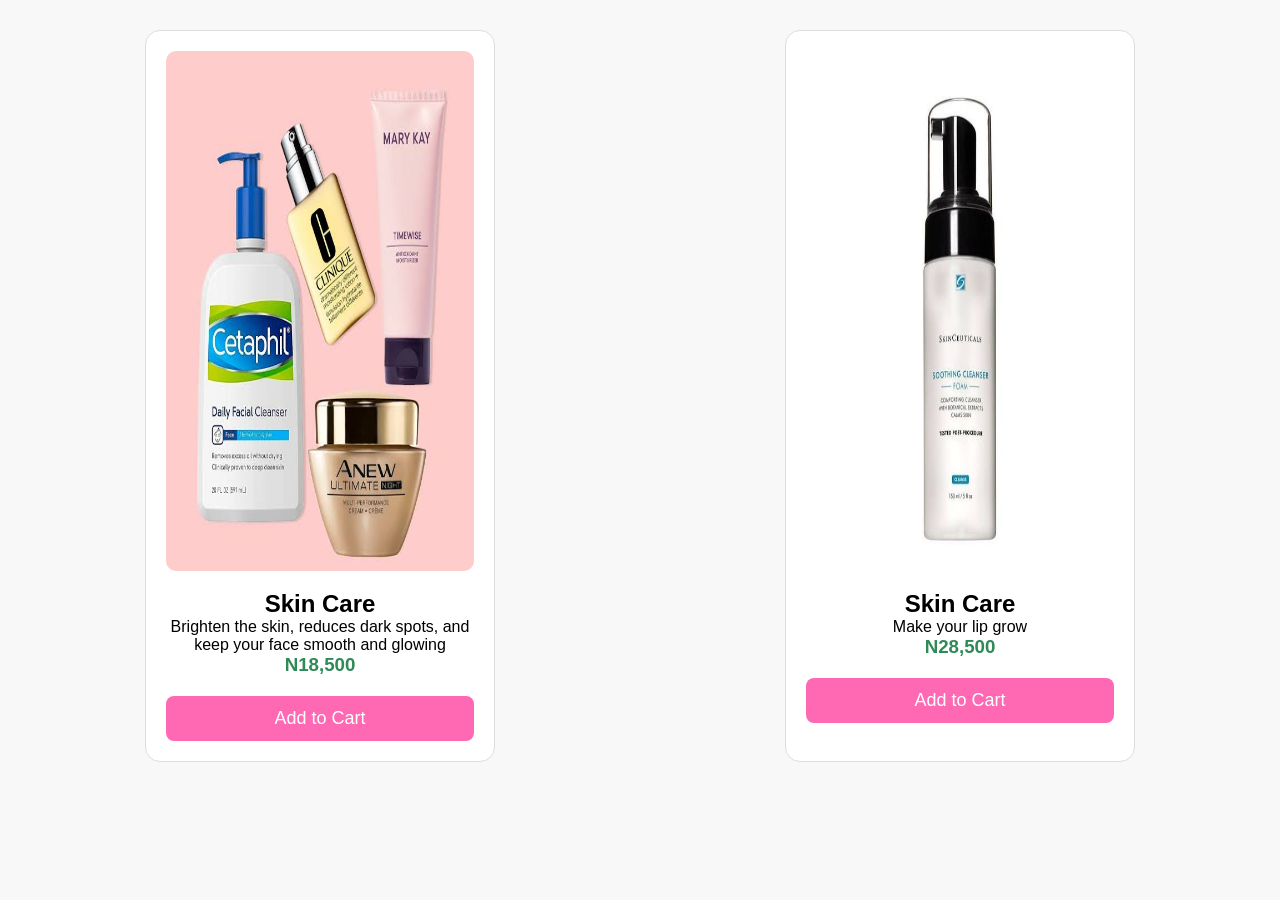
==== prod.html @ 4f507ea7 "version1" ====
<!DOCTYPE html>
<html lang="en">
<head>
    <meta charset="UTF-8">
    <meta name="viewport" content="width=device-width, initial-scale=1.0">
    <title>NijaMart Eletronics</title>
    <link rel="stylesheet" href="style.css">
</head>
<body>
   <div class="container"> 
        <div class="product-card">

            <img src="Cataphil.jpg" alt="">
            <h2>Skin Care</h2>
    
         <P>Brighten the skin, reduces dark spots, and keep your face smooth and glowing</P>

            <h3>N18,500</h3>

         <button>Add to Cart</button>

        </div>

        <div class="product-card">

            <img src="images.jpg" alt="">
            <h2>Skin Care</h2>
    
            <P>Make your lip grow</P>

            <h3>N28,500</h3>

         <button>Add to Cart</button>

        </div>
    </div>
</body>
</html>
---- style.css ----
*{
    margin: 0;
    padding: 0px;
    box-sizing: border-box;
}

body{
    font-family: Arial, sans-serif;
    background-color: #f8f8f8;
}

.product-card{
    width: 350px;
    padding: 20px;
    margin: 30px auto;
    background-color: white;
    border: 1px solid #ddd;
    border-radius: 15px;
    text-align: center;
}

.product-card img{
    width: 100%;
    height: 520px;
    border-radius: 10px;
    margin-bottom: 15px;
}

.product-card h3{
    color: #2e8b57;
    margin-bottom: 20px;
}

.product-card button{
    width: 100%;
    padding: 12px;
    color: white;
    border: none;
    border-radius: 8px;
    background-color: #ff69b4;
    font-size: 18px;
    cursor: pointer;
}

.product-card button:hover{
    background-color: #e75480;
}

.container{
    display: flex;
    flex-direction: row;
}
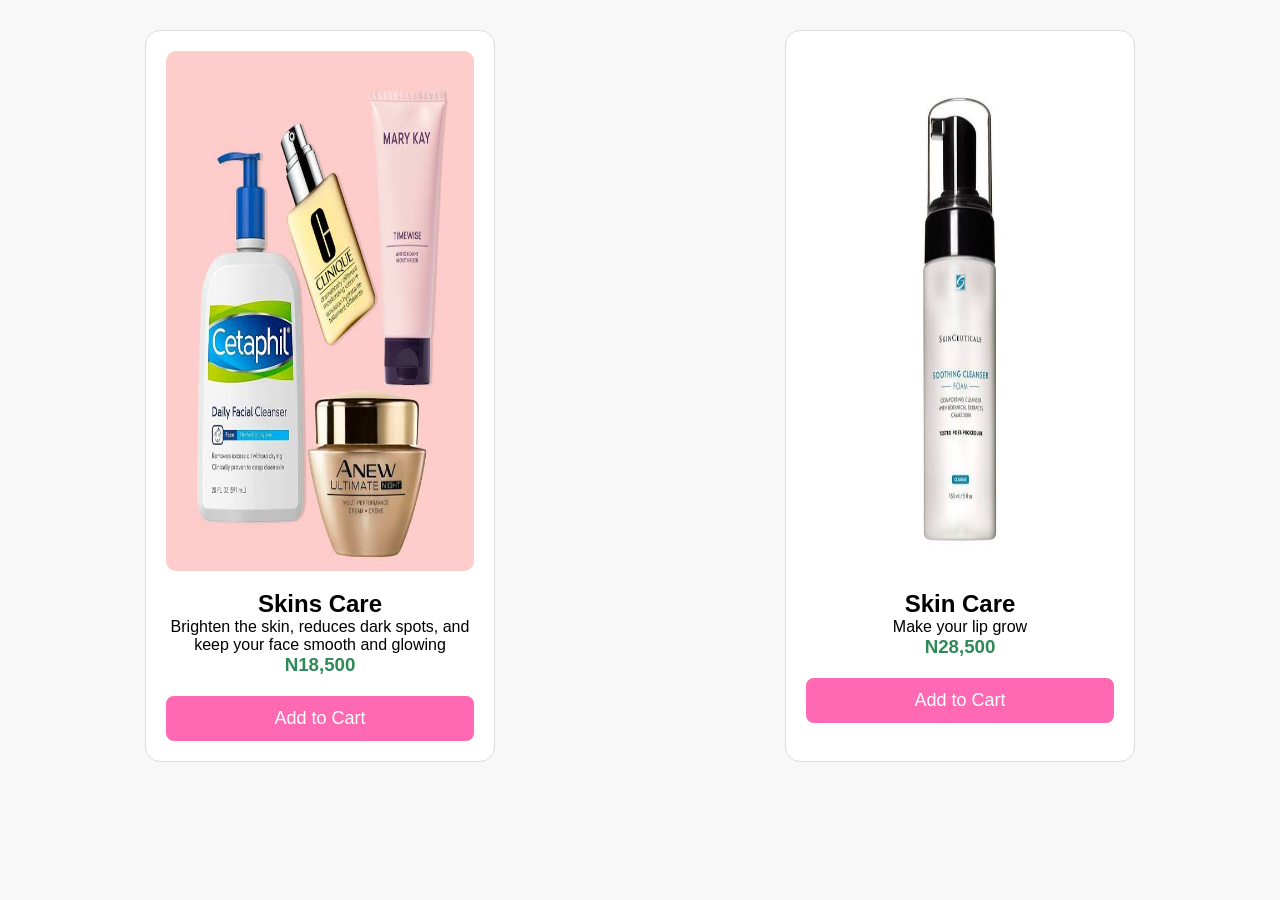
==== commit 34f337d0: "index added" ====
--- a/prod.html
+++ b/prod.html
@@ -11,7 +11,7 @@
         <div class="product-card">
 
             <img src="Cataphil.jpg" alt="">
-            <h2>Skin Care</h2>
+            <h2>Skins Care</h2>
     
          <P>Brighten the skin, reduces dark spots, and keep your face smooth and glowing</P>
 
